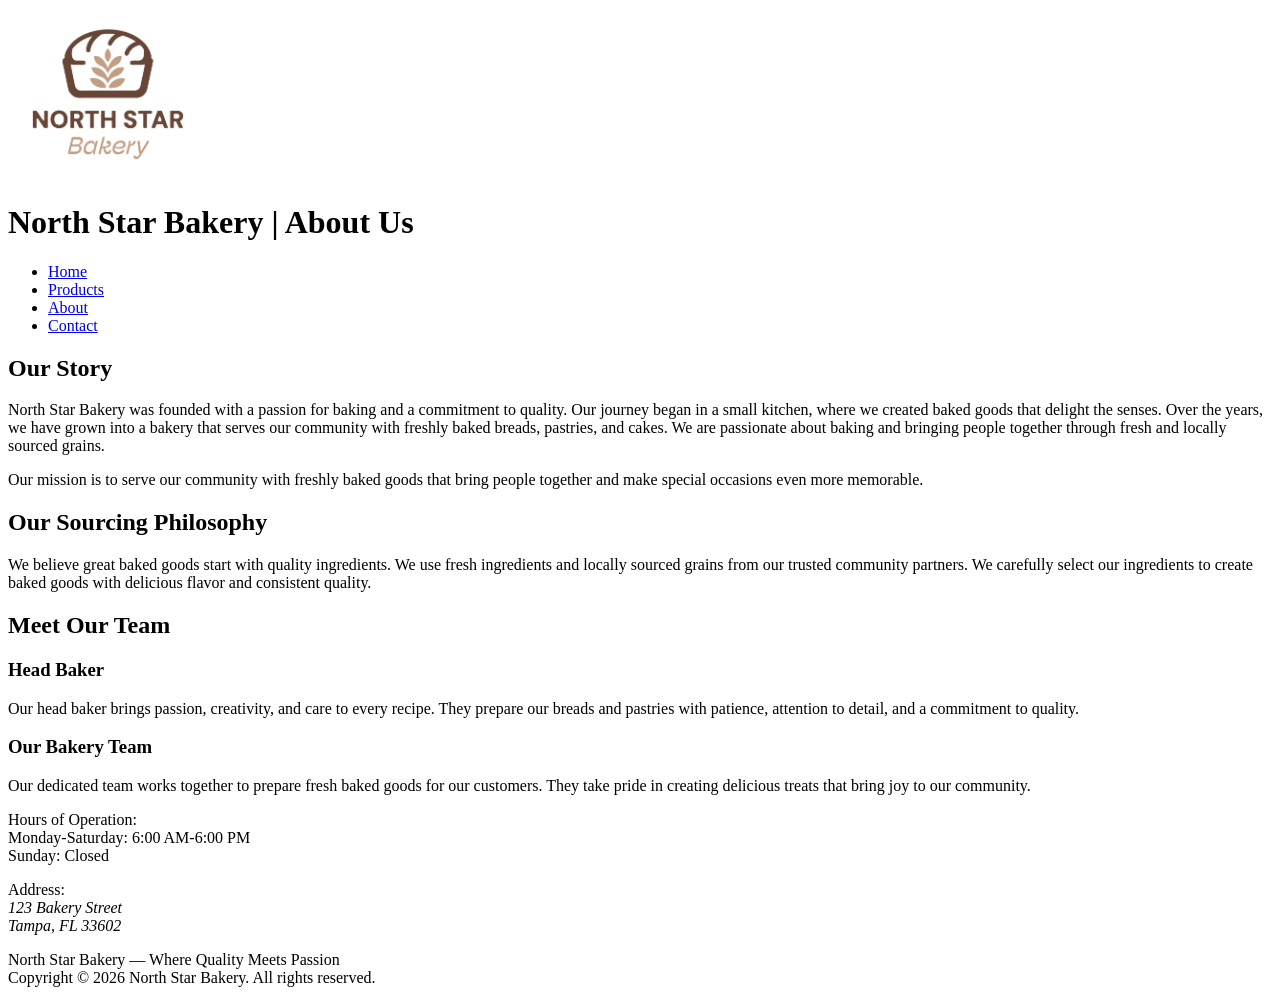
==== about.html @ dc708f5b "Pending changes exported from your codespace" ====
<!DOCTYPE html>
<html lang="en">

<head>
    <meta charset="UTF-8">
    <meta name="viewport" content="width=device-width, initial-scale=1.0">
    <title>North Star Bakery | About Us</title>
    <link rel="stylesheet" href="styles.css">
</head>

<body>

    <header>
        <img src="images/bakery-logo_c.png"
            alt="North Star Bakery Logo featuring a picture of a loaf of sourdough bread" width="200">
        <h1>North Star Bakery | About Us</h1>
        <nav>
            <ul>
                <li><a href="index.html">Home</a></li>
                <li><a href="products.html">Products</a></li>
                <li><a href="about.html">About</a></li>
                <li><a href="contact.html">Contact</a></li>
            </ul>
        </nav>
    </header>

    <main>
        <section>
            <h2>Our Story</h2>
            <p>
                North Star Bakery was founded with a passion for baking and a commitment to quality.
                Our journey began in a small kitchen, where we created baked goods that delight the senses.
                Over the years, we have grown into a bakery that serves our community with freshly baked
                breads, pastries, and cakes. We are passionate about baking and bringing people
                together through fresh and locally sourced grains.
            </p>

            <p>
                Our mission is to serve our community with freshly baked
                goods that bring people together and make special occasions
                even more memorable.
            </p>
        </section>

        <section>
            <h2>Our Sourcing Philosophy</h2>

            <p>
                We believe great baked goods start with quality ingredients.
                We use fresh ingredients and locally sourced grains from
                our trusted community partners. We carefully select our
                ingredients to create baked goods with delicious flavor
                and consistent quality.
            </p>
        </section>

        <section>
            <h2>Meet Our Team</h2>

            <h3>Head Baker</h3>
            <p>
                Our head baker brings passion, creativity, and care to every recipe.
                They prepare our breads and pastries with patience,
                attention to detail, and a commitment to quality.
            </p>

            <h3>Our Bakery Team</h3>
            <p>
                Our dedicated team works together to prepare fresh baked
                goods for our customers. They take pride in
                creating delicious treats that bring joy to our community.
            </p>
        </section>
        <section>
            <p>
                Hours of Operation:<br>
                Monday-Saturday: 6:00 AM-6:00 PM
                <br>
                Sunday: Closed
                <br>
            </p>
            Address:<br>
            <address>
                123 Bakery Street<br>
                Tampa, FL 33602
            </address>
        </section>
    </main>

    <footer>
        <p>North Star Bakery — Where Quality Meets Passion
            <br>
            Copyright © 2026 North Star Bakery. All rights reserved.
        </p>
    </footer>

</body>

</html>
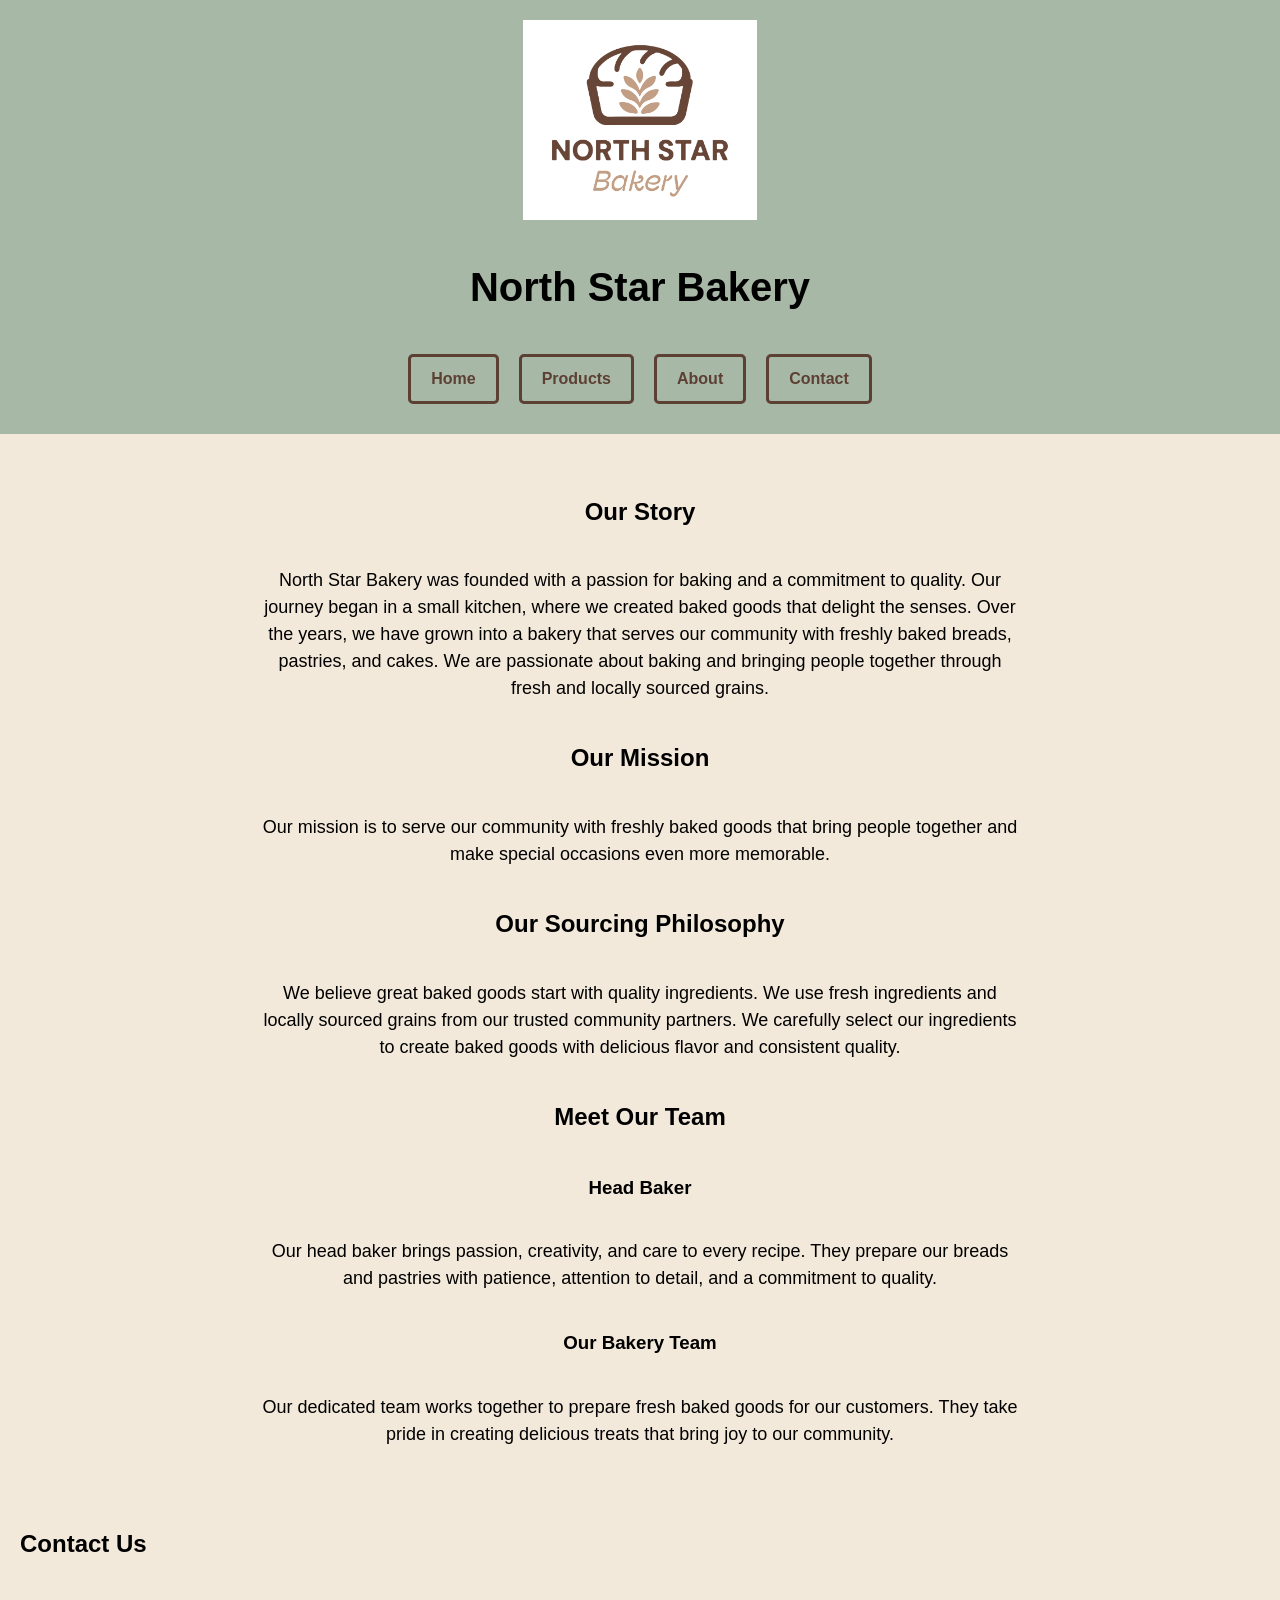
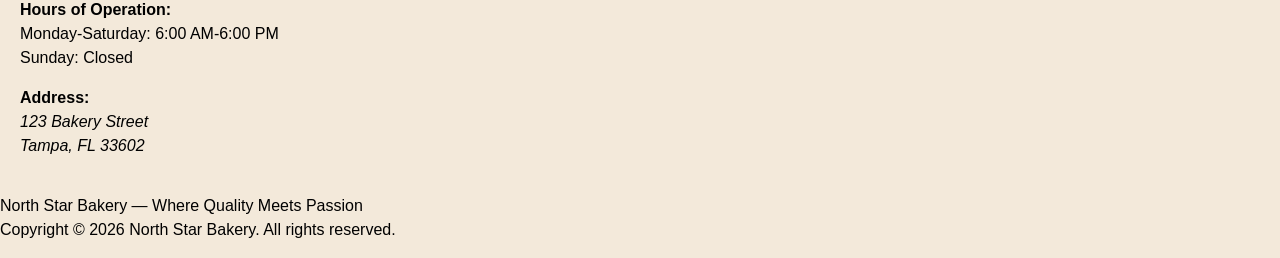
==== commit 20106992: "Updated North Star Bakery website" ====
--- a/about.html
+++ b/about.html
@@ -5,28 +5,28 @@
     <meta charset="UTF-8">
     <meta name="viewport" content="width=device-width, initial-scale=1.0">
     <title>North Star Bakery | About Us</title>
-    <link rel="stylesheet" href="styles.css">
+    <link rel="stylesheet" href="css/styles.css">
 </head>
 
 <body>
 
     <header>
-        <img src="images/bakery-logo_c.png"
-            alt="North Star Bakery Logo featuring a picture of a loaf of sourdough bread" width="200">
-        <h1>North Star Bakery | About Us</h1>
-        <nav>
-            <ul>
-                <li><a href="index.html">Home</a></li>
-                <li><a href="products.html">Products</a></li>
-                <li><a href="about.html">About</a></li>
-                <li><a href="contact.html">Contact</a></li>
-            </ul>
+      <div class="header-logo">
+            <img src="images/bakery-logo_c.png"
+                alt="North Star Bakery Logo featuring a picture of a loaf of sourdough bread" width="200">
+            <h1 class="title">North Star Bakery</h1>
+        </div>
+        <nav class="bakery-nav-links">
+                <a href="index.html">Home</a>
+                <a href="products.html">Products</a>
+                <a href="about.html" aria-current="page">About</a>
+                <a href="contact.html">Contact</a>
         </nav>
     </header>
 
-    <main>
-        <section>
-            <h2>Our Story</h2>
+    <main class="parent">
+        <section class="container">
+            <h2 class="highlight">Our Story</h2>
             <p>
                 North Star Bakery was founded with a passion for baking and a commitment to quality.
                 Our journey began in a small kitchen, where we created baked goods that delight the senses.
@@ -35,15 +35,15 @@
                 together through fresh and locally sourced grains.
             </p>
 
+            <h2 class="highlight">Our Mission</h2>
+
             <p>
                 Our mission is to serve our community with freshly baked
                 goods that bring people together and make special occasions
                 even more memorable.
             </p>
-        </section>
 
-        <section>
-            <h2>Our Sourcing Philosophy</h2>
+            <h2 class="highlight">Our Sourcing Philosophy</h2>
 
             <p>
                 We believe great baked goods start with quality ingredients.
@@ -52,10 +52,8 @@
                 ingredients to create baked goods with delicious flavor
                 and consistent quality.
             </p>
-        </section>
 
-        <section>
-            <h2>Meet Our Team</h2>
+            <h2 class="highlight">Meet Our Team</h2>
 
             <h3>Head Baker</h3>
             <p>
@@ -71,20 +69,22 @@
                 creating delicious treats that bring joy to our community.
             </p>
         </section>
-        <section>
+        <section class="contact-section">
+            <h2 class="highlight">Contact Us</h2>
             <p>
-                Hours of Operation:<br>
+                <strong>Hours of Operation:</strong><br>
                 Monday-Saturday: 6:00 AM-6:00 PM
                 <br>
                 Sunday: Closed
                 <br>
             </p>
-            Address:<br>
+            <strong>Address:</strong>
             <address>
                 123 Bakery Street<br>
                 Tampa, FL 33602
             </address>
         </section>
+
     </main>
 
     <footer>
@@ -93,7 +93,5 @@
             Copyright © 2026 North Star Bakery. All rights reserved.
         </p>
     </footer>
-
 </body>
-
 </html>
--- a/css/styles.css
+++ b/css/styles.css
@@ -0,0 +1,280 @@
+:root {
+    /*Colors*/
+    --cream: #F3E9DA;
+    --dark-chocolate: #5C4033;
+    --sage-green: #A8B8A7;
+    --black: #000000;
+
+    /*Font-families*/
+    --title-font: Arial, sans-serif;
+    --body-font: Calibri, sans-serif;
+}
+
+/*Typography*/
+.title {
+    font-family: var(--title-font);
+    font-size: 36px;
+    font-weight: bold;
+    color: var(--black);
+}
+
+.body {
+    font-family: var(--body-font);
+    font-size: 16px;
+    font-weight: normal;
+}
+
+/*Base Styles*/
+body {
+    font-family: var(--body-font);
+    line-height: 1.5;
+    background-color: var(--cream);
+    color: var(--black);
+    margin: 0;
+}
+
+/*Header*/
+header {
+    background-color: var(--sage-green);
+    color: var(--black);
+    padding: 20px;
+    text-align: center;
+}
+
+.header-logo {
+    display: flex;
+    flex-direction: column;
+    align-items: center;
+    height: auto;
+    gap: 10px;
+}
+
+.header-logo h1 {
+    font-family: var(--title-font);
+    font-size: 40px;
+    font-weight: bold;
+}
+
+.header-logo img {
+    height: 200px;
+    width: auto;
+    object-fit: contain;
+}
+
+/*Headings*/
+.highlight {
+    display: inline-block;
+    color: var(--black);
+    border-radius: 5px;
+}
+
+.container-products-layout .products-heading {
+    text-align: center;
+}
+
+/*Navigation*/
+.bakery-nav-links {
+    display: flex;
+    flex-wrap: wrap;
+    justify-content: center;
+    gap: 20px;
+    width: 100%;
+    box-sizing: border-box;
+    padding: 10px;
+    border-radius: 5px;
+}
+
+.bakery-nav-links a {
+    text-decoration: none;
+    color: var(--dark-chocolate);
+    font-weight: bold;
+    padding: 10px 20px;
+    border: 3px solid var(--dark-chocolate);
+    border-radius: 5px;
+}
+
+.bakery-nav-links a:hover {
+    background-color: var(--dark-chocolate);
+    color: var(--cream);
+}
+
+/*Layout*/
+.parent {
+    display: flex;
+    flex-direction: column;
+    align-items: center;
+}
+
+.container {
+    display: flex;
+    flex-direction: column;
+    align-items: center;
+    justify-content: center;
+    width: 100%;
+    max-width: 800px;
+    margin: 0 auto;
+    padding: 20px;
+    box-sizing: border-box;
+}
+
+.container p {
+    text-align: center;
+    font-size: 18px;
+    line-height: 1.5;
+    color: var(--black);
+}
+
+.container ul {
+    text-align: left;
+}
+
+.container li {
+    margin-bottom: 15px;
+}
+
+.container-products-layout {
+    display: flex;
+    flex-direction: column;
+    gap: 20px;
+    padding: 20px;
+    box-sizing: border-box;
+}
+
+.products-category ul {
+    width: fit-content;
+    margin: 0 auto;
+    text-align: left;
+    padding-left: 25px;
+}
+
+.container-products-layout .products-options h3 {
+    color: var(--black);
+    padding: 10px;
+    border-radius: 5px;
+    gap: 20px;
+}
+
+/* Main Content */
+main {
+    display: flex;
+    flex-direction: column;
+    align-items: center;
+    gap: 20px;
+    padding: 20px;
+}
+
+main section {
+    width: 100%;
+    box-sizing: border-box;
+}
+
+
+/*Contact Us section*/
+main section:last-child p {
+    text-align: left;
+}
+
+/*Responsive Images */
+img {
+    max-width: 100%;
+    height: auto;
+}
+
+/*contact Us section*/
+.contact-section {
+    width: 100%;
+    text-align: left;
+    box-sizing: border-box;
+}
+
+.contact-section p {
+    text-align: left;
+}
+
+/*Contact Form*/
+.contact-form {
+    display: flex;
+    flex-direction: column;
+    align-items: flex-start;
+    width: 100%;
+    max-width: 600px;
+    gap: 10px;
+}
+
+.contact-text p {
+    text-align: center;
+    font-size: 16px;
+    line-height: 1.5;
+    color: var(--black);
+}
+
+.contact-form label {
+    font-weight: bold;
+}
+
+.contact-form input,
+.contact-form textarea,
+.contact-form select {
+    max-width: 100%;
+    padding: 10px;
+    border: 1px solid var(--dark-chocolate);
+    box-sizing: border-box;
+}
+
+.contact-form textarea {
+    width: 100%;
+}
+
+.contact-form fieldset {
+    width: 100%;
+    max-width: 100%;
+    box-sizing: border-box;
+    padding: 30px;
+    margin-bottom: 15px;
+}
+
+.contact-form button {
+    background-color: var(--dark-chocolate);
+    color: var(--cream);
+    font-size: 22px;
+    font-weight: bold;
+    border: none;
+    padding: 15px 30px;
+    border-radius: 7%;
+    cursor: pointer;
+
+}
+
+.contact-form button:hover {
+    background-color: var(--sage-green);
+}
+
+/*Products*/
+.products-options {
+    display: flex;
+    flex-direction: column;
+    gap: 20px;
+}
+
+.products-signature-loaf {
+    text-align: center;
+}
+
+/*Media Queries*/
+@media (min-width: 768px) {
+    .products-options {
+        flex-direction: row;
+    }
+
+    .products-category {
+        padding: 20px;
+        background-color: var(--sage-green);
+        border-radius: 5px;
+    }
+
+    .products-heading img,
+    .products-signature-loaf img {
+        max-width: 100%;
+        height: auto;
+    }
+}
